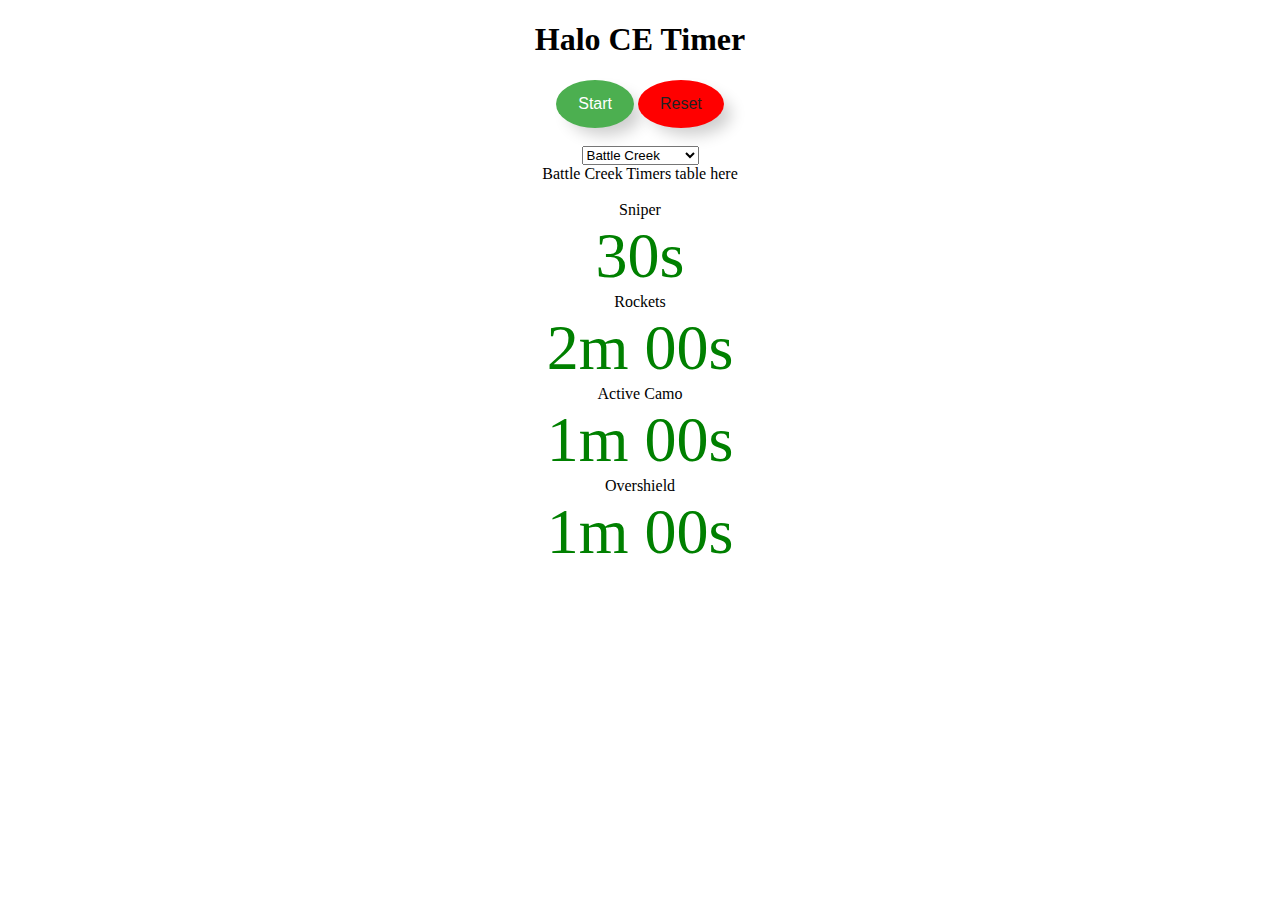
==== halo_timer.html @ dd6c3616 "Updated spawn times for maps" ====
<!DOCTYPE HTML>
<html>
	<head>
	    <script src="https://ajax.googleapis.com/ajax/libs/jquery/1.12.4/jquery.min.js"></script>
		<script type="text/javascript" src="js/timer.js"></script>
		<script type="text/javascript" src="js/toggle.js"></script>
		<link rel="stylesheet" type="text/css" href="timer.css">
	</head>

    <body>
        <h1>Halo CE Timer</h1>
        
        <button class="button start" id="start" onclick="startTimer()">Start</button>
    	<button class="button reset" id="reset" onclick="resetTimer()">Reset</button>
        <br>
        <br>
        <select class="div-toggle" data-target=".maps">
          <option value="battlecreek" data-show=".battlecreek">Battle Creek</option>
          <option value="bloodgulch" data-show=".bloodgulch">Blood Gulch</option>
          <option value="boardingaction" data-show=".boardingaction">Boarding Action</option>
          <option value="chillout" data-show=".chillout">Chill Out</option>
        </select>
        
        <div class="maps">
            <div class="battlecreek">
                    Battle Creek Timers table here
                    <br>
                    <br>
                    <div id="timer">
                    Sniper
		            <div class="clock"><span id="secs-left">30</span>s</div>
		            Rockets
		            <div class="clock"><span id="mins-left">2</span>m <span id="secs-left">00</span>s</div>
		            Active Camo
		            <div class="clock"><span id="mins-left">1</span>m <span id="secs-left">00</span>s</div>
		            Overshield
		            <div class="clock"><span id="mins-left">1</span>m <span id="secs-left">00</span>s</div>
        	        </div>
            </div>

            <div class="bloodgulch">
                    Blood Gulch Timers table here
                    <br>
                    <br>
                    <div id="timer">
                    Sniper
		            <div class="clock"><span id="mins-left">2</span>m <span id="secs-left">00</span>s</div>
		            Rockets
		            <div class="clock"><span id="mins-left">1</span>m <span id="secs-left">30</span>s</div>
		            Active Camo
		            <div class="clock"><span id="mins-left">3</span>m <span id="secs-left">00</span>s</div>
		            Overshield
		            <div class="clock"><span id="mins-left">1</span>m <span id="secs-left">00</span>s</div>
        	        </div>
        	</div>
        	
            <div class="boardingaction">
                    Boarding Action Timers table here
                    <br>
                    <br>
                    <div id="timer">
                    Sniper
		            <div class="clock"><span id="secs-left">30</span>s</div>
		            Rockets
		            <div class="clock"><span id="mins-left">3</span>m <span id="secs-left">00</span>s</div>
		            Active Camo
		            <div class="clock"><span id="mins-left">1</span>m <span id="secs-left">00</span>s</div>
		            Overshield
		            <div class="clock"><span id="mins-left">1</span>m <span id="secs-left">00</span>s</div>
        	        </div>
        	</div>
        	
            <div class="chillout">
                    Chill Out Timers table here
                    <br>
                    <br>
                    <div id="timer">
                    Sniper
		            <div class="clock"><span id="mins-left">1</span>m <span id="secs-left">00</span>s</div>
		            Rockets
		            <div class="clock"><span id="mins-left">2</span>m <span id="secs-left">00</span>s</div>
		            Active Camo
		            <div class="clock"><span id="mins-left">2</span>m <span id="secs-left">00</span>s</div>
		            Overshield
		            <div class="clock"><span id="mins-left">1</span>m <span id="secs-left">00</span>s</div>
        	        </div>
        	 </div>
        	 
        </div>
    
    
    </body>

</html>
---- timer.css ----
.hide {
  display: none;
}

body {
    text-align: center;
}

.container{
	width:500px;
	height: 500px;
	margin:0 auto;
	background-color: tomato;
	padding: 20px;
	text-align: center;
	font-family: 'Slabo 27px', serif;
	border-radius:50%;
	color: white;
}

#timer{
/* 	height: 200px; */
	width: 500px;
	margin: 0 auto;

}

.clock{
/* 	background-color: #000; */
	color:green;
	font-size: 4em;
}

.button {
    background-color: #4CAF50; /* Green */
    border: none;
    color: white;
    padding: 15px 22px;
    text-align: center;
    text-decoration: none;
    display: inline-block;
    font-size: 16px;
	border-radius: 50%;
    box-shadow: 10px 10px 16px -3px rgba(0,0,0,0.2);
	cursor: pointer; cursor: hand;
}

.reset{
	background-color: red;
	color: #222;
}
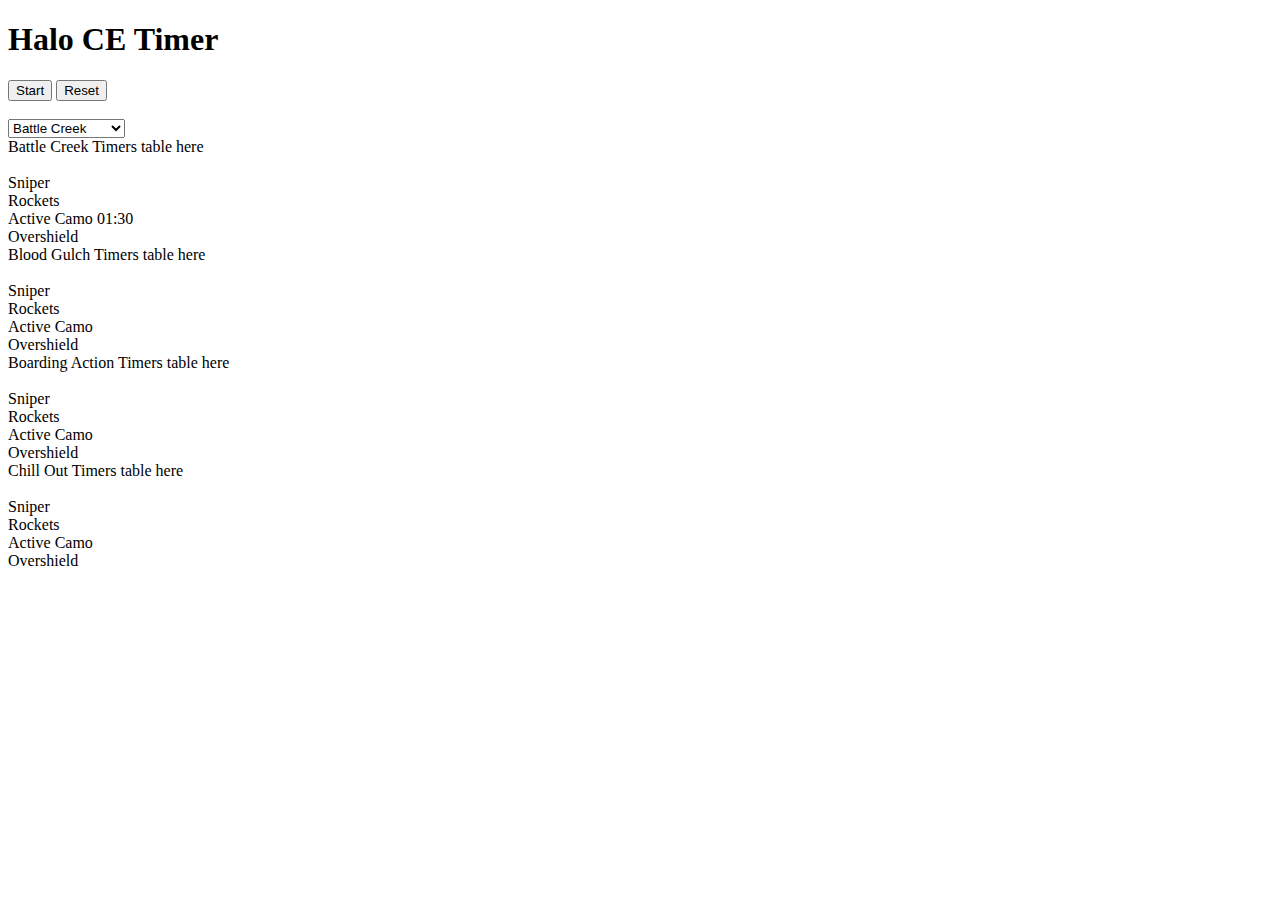
==== commit 3e12ea07: "Trying new timer function" ====
--- a/halo_timer.html
+++ b/halo_timer.html
@@ -2,9 +2,10 @@
 <html>
 	<head>
 	    <script src="https://ajax.googleapis.com/ajax/libs/jquery/1.12.4/jquery.min.js"></script>
+	    <script type="text/javascript" src="js/countdown.js"></script>
 		<script type="text/javascript" src="js/timer.js"></script>
 		<script type="text/javascript" src="js/toggle.js"></script>
-		<link rel="stylesheet" type="text/css" href="timer.css">
+		<link rel="stylesheet" type="text/css" href="css/timer.css">
 	</head>
 
     <body>
@@ -28,13 +29,13 @@
                     <br>
                     <div id="timer">
                     Sniper
-		            <div class="clock"><span id="secs-left">30</span>s</div>
+		            <br>
 		            Rockets
-		            <div class="clock"><span id="mins-left">2</span>m <span id="secs-left">00</span>s</div>
+		            <br>
 		            Active Camo
-		            <div class="clock"><span id="mins-left">1</span>m <span id="secs-left">00</span>s</div>
+		            <span id="clock90"></span>
+		            <br>
 		            Overshield
-		            <div class="clock"><span id="mins-left">1</span>m <span id="secs-left">00</span>s</div>
         	        </div>
             </div>
 
@@ -44,13 +45,13 @@
                     <br>
                     <div id="timer">
                     Sniper
-		            <div class="clock"><span id="mins-left">2</span>m <span id="secs-left">00</span>s</div>
+		            <br>
 		            Rockets
-		            <div class="clock"><span id="mins-left">1</span>m <span id="secs-left">30</span>s</div>
+		            <br>
 		            Active Camo
-		            <div class="clock"><span id="mins-left">3</span>m <span id="secs-left">00</span>s</div>
+		            <span id="clock90"></span>
+		            <br>
 		            Overshield
-		            <div class="clock"><span id="mins-left">1</span>m <span id="secs-left">00</span>s</div>
         	        </div>
         	</div>
         	
@@ -60,13 +61,13 @@
                     <br>
                     <div id="timer">
                     Sniper
-		            <div class="clock"><span id="secs-left">30</span>s</div>
+		            <br>
 		            Rockets
-		            <div class="clock"><span id="mins-left">3</span>m <span id="secs-left">00</span>s</div>
+		            <br>
 		            Active Camo
-		            <div class="clock"><span id="mins-left">1</span>m <span id="secs-left">00</span>s</div>
+		            <span id="clock90"></span>
+		            <br>
 		            Overshield
-		            <div class="clock"><span id="mins-left">1</span>m <span id="secs-left">00</span>s</div>
         	        </div>
         	</div>
         	
@@ -76,13 +77,13 @@
                     <br>
                     <div id="timer">
                     Sniper
-		            <div class="clock"><span id="mins-left">1</span>m <span id="secs-left">00</span>s</div>
+		            <br>
 		            Rockets
-		            <div class="clock"><span id="mins-left">2</span>m <span id="secs-left">00</span>s</div>
+		            <br>
 		            Active Camo
-		            <div class="clock"><span id="mins-left">2</span>m <span id="secs-left">00</span>s</div>
+		            <span id="clock90"></span>
+		            <br>
 		            Overshield
-		            <div class="clock"><span id="mins-left">1</span>m <span id="secs-left">00</span>s</div>
         	        </div>
         	 </div>
         	 
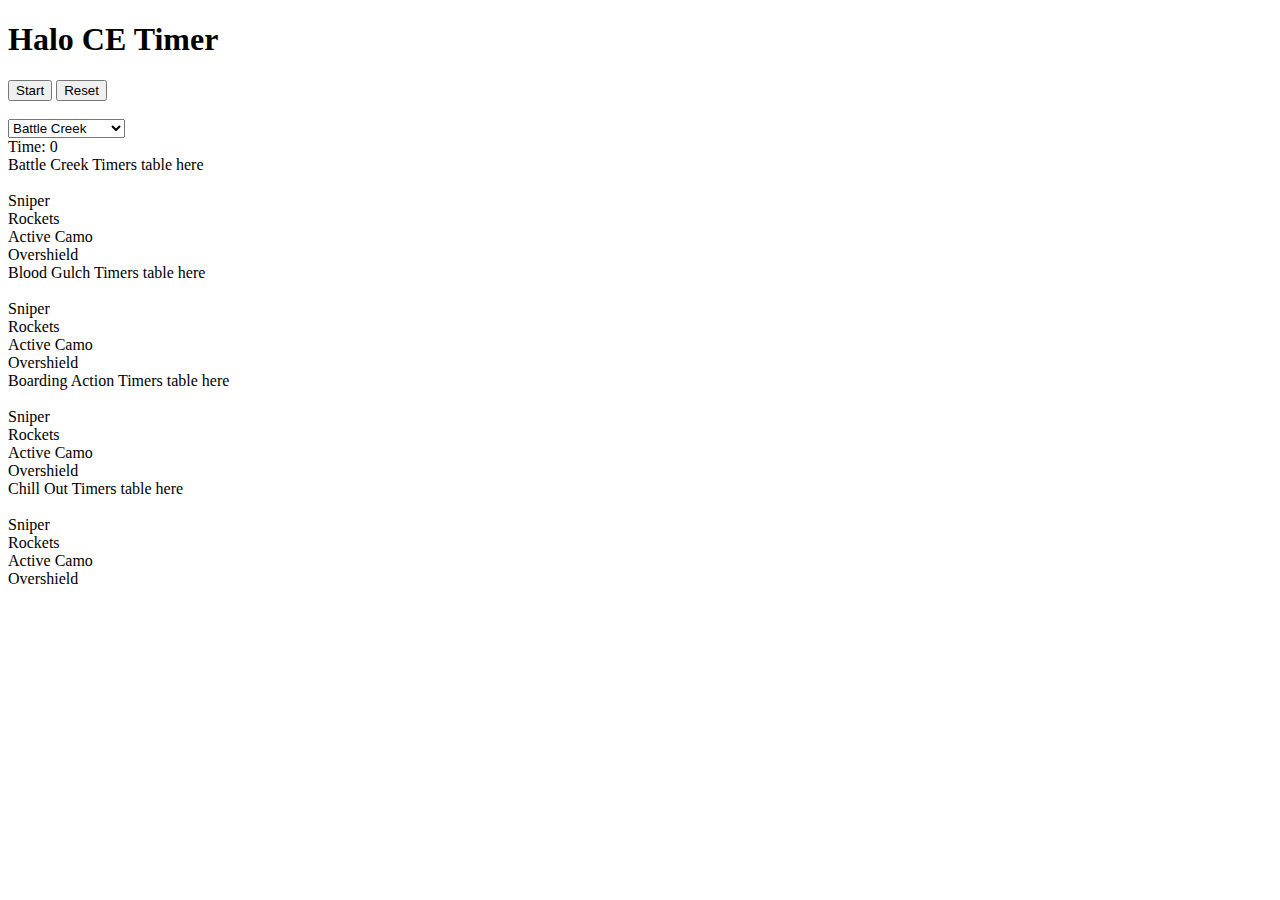
==== commit f06830fb: "render time on page" ====
--- a/halo_timer.html
+++ b/halo_timer.html
@@ -2,8 +2,6 @@
 <html>
 	<head>
 	    <script src="https://ajax.googleapis.com/ajax/libs/jquery/1.12.4/jquery.min.js"></script>
-	    <script type="text/javascript" src="js/countdown.js"></script>
-		<script type="text/javascript" src="js/timer.js"></script>
 		<script type="text/javascript" src="js/toggle.js"></script>
 		<link rel="stylesheet" type="text/css" href="css/timer.css">
 	</head>
@@ -11,8 +9,8 @@
     <body>
         <h1>Halo CE Timer</h1>
         
-        <button class="button start" id="start" onclick="startTimer()">Start</button>
-    	<button class="button reset" id="reset" onclick="resetTimer()">Reset</button>
+        <button class="button start" id="start">Start</button>
+    	<button class="button reset" id="reset">Reset</button>
         <br>
         <br>
         <select class="div-toggle" data-target=".maps">
@@ -21,7 +19,9 @@
           <option value="boardingaction" data-show=".boardingaction">Boarding Action</option>
           <option value="chillout" data-show=".chillout">Chill Out</option>
         </select>
-        
+
+        <div class="timer">Time: <span>0</span></div>
+
         <div class="maps">
             <div class="battlecreek">
                     Battle Creek Timers table here
@@ -88,7 +88,24 @@
         	 </div>
         	 
         </div>
-    
+
+    <script>
+        $(document).ready(function(){
+            var timer,
+                time = 1;
+
+            $("#start").click(function(){
+                timer = setInterval(function(){
+                    $(".timer span").text(time);
+                    time++
+                }, 500);
+            });
+
+            $("#reset").click(function(){
+                clearInterval(timer);
+            });
+        });
+    </script>
     
     </body>
 
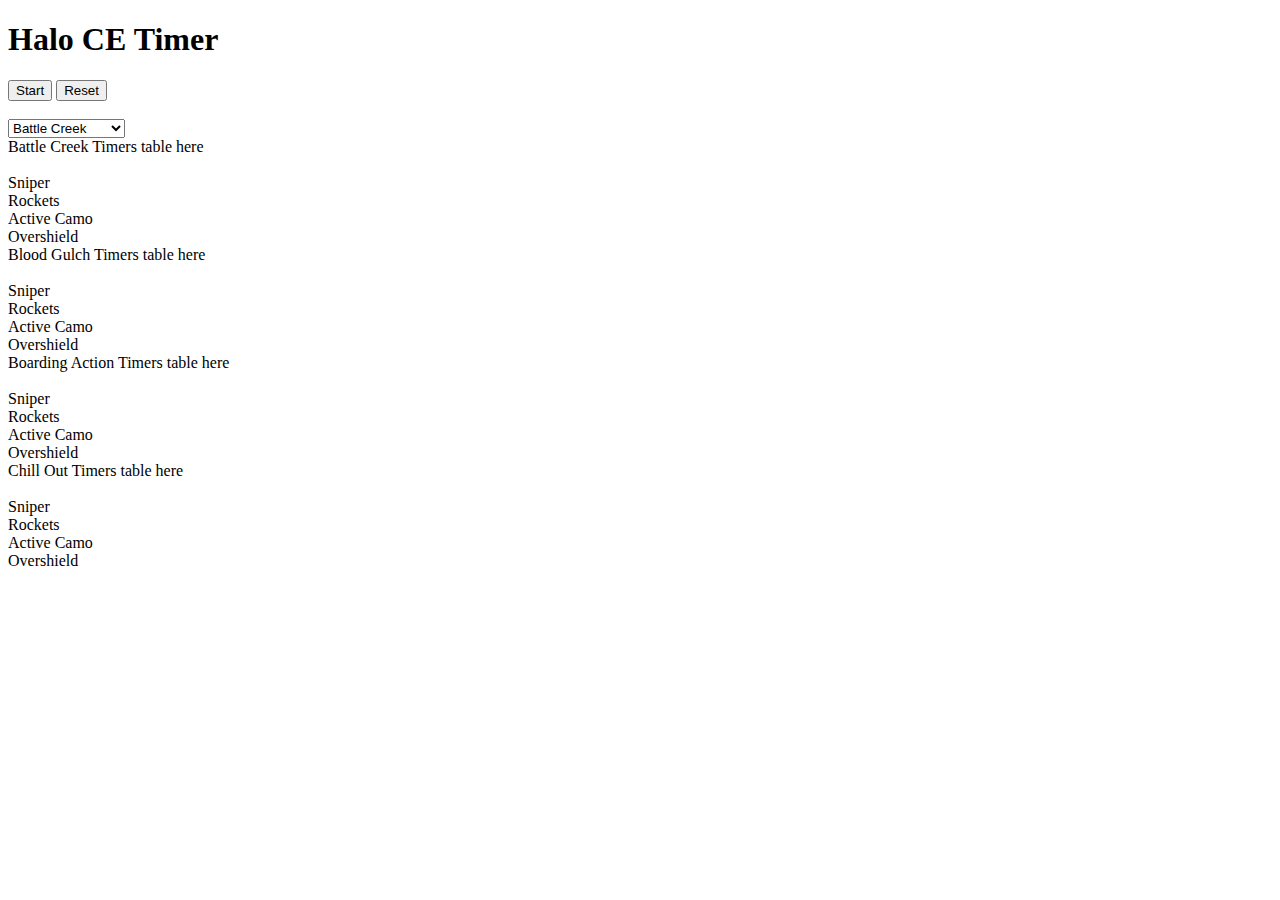
==== commit b10943e4: "timer.js change to learn different approach" ====
--- a/halo_timer.html
+++ b/halo_timer.html
@@ -2,6 +2,7 @@
 <html>
 	<head>
 	    <script src="https://ajax.googleapis.com/ajax/libs/jquery/1.12.4/jquery.min.js"></script>
+		<script type="text/javascript" src="js/timer.js"></script>
 		<script type="text/javascript" src="js/toggle.js"></script>
 		<link rel="stylesheet" type="text/css" href="css/timer.css">
 	</head>
@@ -9,8 +10,8 @@
     <body>
         <h1>Halo CE Timer</h1>
         
-        <button class="button start" id="start">Start</button>
-    	<button class="button reset" id="reset">Reset</button>
+        <button class="button start" id="start" onclick="">Start</button>
+    	<button class="button reset" id="reset" onclick="">Reset</button>
         <br>
         <br>
         <select class="div-toggle" data-target=".maps">
@@ -19,9 +20,7 @@
           <option value="boardingaction" data-show=".boardingaction">Boarding Action</option>
           <option value="chillout" data-show=".chillout">Chill Out</option>
         </select>
-
-        <div class="timer">Time: <span>0</span></div>
-
+        
         <div class="maps">
             <div class="battlecreek">
                     Battle Creek Timers table here
@@ -33,7 +32,7 @@
 		            Rockets
 		            <br>
 		            Active Camo
-		            <span id="clock90"></span>
+		            <span id=""></span>
 		            <br>
 		            Overshield
         	        </div>
@@ -49,7 +48,7 @@
 		            Rockets
 		            <br>
 		            Active Camo
-		            <span id="clock90"></span>
+		            <span id=""></span>
 		            <br>
 		            Overshield
         	        </div>
@@ -65,7 +64,7 @@
 		            Rockets
 		            <br>
 		            Active Camo
-		            <span id="clock90"></span>
+		            <span id=""></span>
 		            <br>
 		            Overshield
         	        </div>
@@ -81,31 +80,14 @@
 		            Rockets
 		            <br>
 		            Active Camo
-		            <span id="clock90"></span>
+		            <span id=""></span>
 		            <br>
 		            Overshield
         	        </div>
         	 </div>
         	 
         </div>
-
-    <script>
-        $(document).ready(function(){
-            var timer,
-                time = 1;
-
-            $("#start").click(function(){
-                timer = setInterval(function(){
-                    $(".timer span").text(time);
-                    time++
-                }, 500);
-            });
-
-            $("#reset").click(function(){
-                clearInterval(timer);
-            });
-        });
-    </script>
+    
     
     </body>
 
